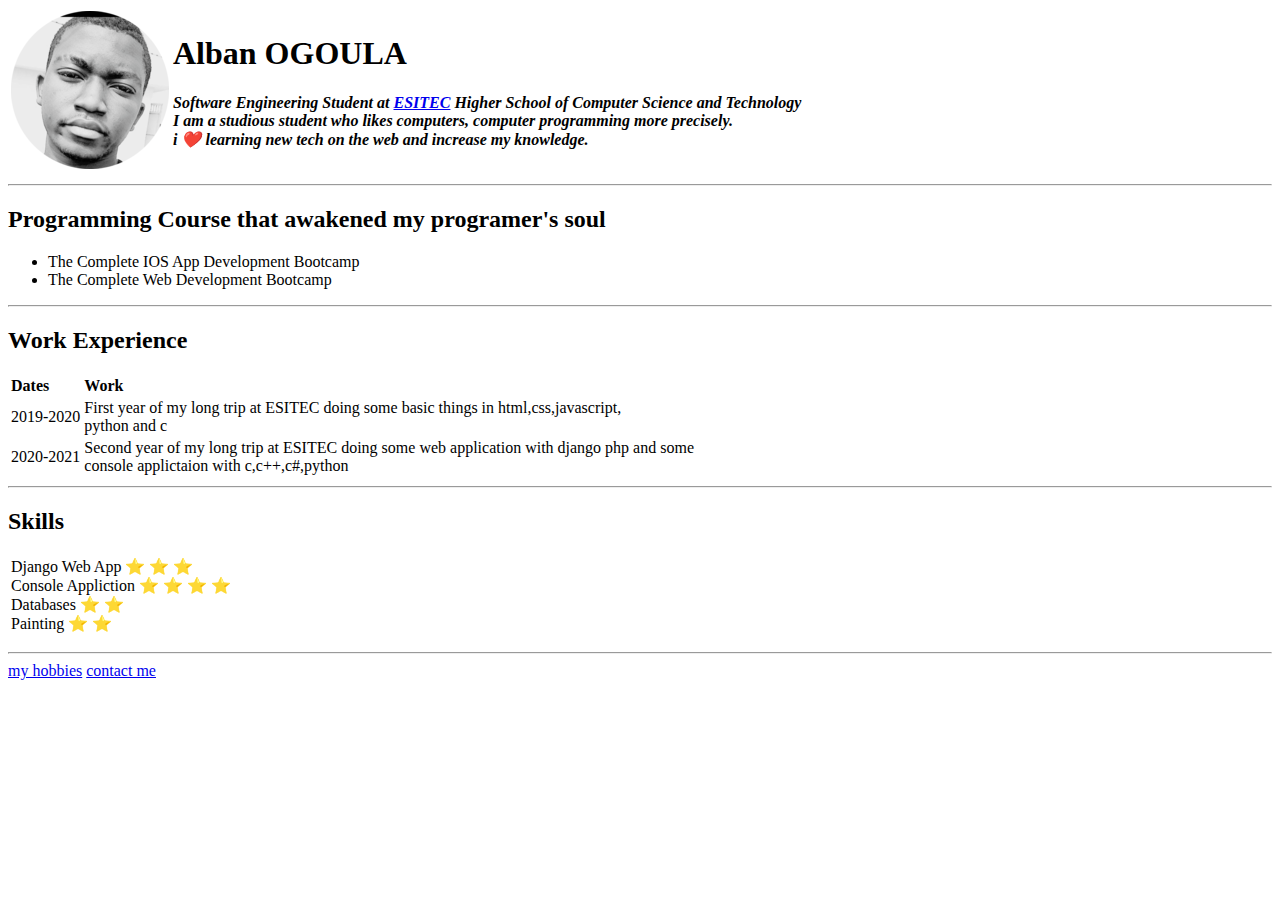
==== index.html @ a3acae91 "Add CV pages" ====
<!DOCTYPE html>
<html lang="en" dir="ltr">
  <head>
    <meta charset="utf-8">
    <meta name="twitter:" content="This is my first CV">
    <title>😞</title>
  </head>
  <body>
    <!--this a table with two cells
     the first one containe angela's picture
    the second one who she is!!!
   -->
    <table>
      <tr>
        <td><img src="images/my_profile.png" alt="Alban's profile"></td>
        <td>
          <h1>Alban OGOULA</h1>
        <h4>
          <p>
            <em>
              Software Engineering Student at <a href="https://www.http://supdeco.sn/Supdeco-Technologie-Qu-est-ce-que">ESITEC</a>
              Higher School of Computer Science and Technology<br> I am a studious student who likes computers,
              computer programming more precisely.<br>i ❤️ learning new tech on the web and increase my knowledge.
            </em>
          </p>
        </h4></td>
      </tr>
    </table>
<hr><!--this a line-->
<h2>
  Programming Course that awakened my programer's soul
</h2>
<ul>
  <li>The Complete IOS App Development Bootcamp</li>
  <li>The Complete Web Development Bootcamp</li>
</ul>
<hr>
<h2>Work Experience</h2>
<table><!--another table-->
    <tr>
        <td><b>Dates</b></td>
        <td><b>Work</b></td>
    </tr>
   <tr>
       <td>2019-2020</td>
       <td>First year of my long trip at ESITEC doing some basic things in html,css,javascript,<br>
         python and c</td>
   </tr>
   <tr>
     <td>2020-2021</td>
     <td>Second year of my long trip at ESITEC doing some web application with django php and some <br>
     console applictaion with c,c++,c#,python</td>
   </tr>
</table>
<hr>
<h2>Skills</h2>
<p>
  <!--another table-->
  <table>
    <tr>
      <td>
        Django Web App ⭐ ⭐ ⭐ <br>
        Console Appliction  ⭐ ⭐ ⭐ ⭐ <br>
        Databases ⭐ ⭐ <br>
        Painting ⭐ ⭐
      </td>
    </tr>
  </table>
</p>
<hr>
<a href="hobbies.html">my hobbies</a>
<a href="contact.html">contact me</a>
  </body>
</html>
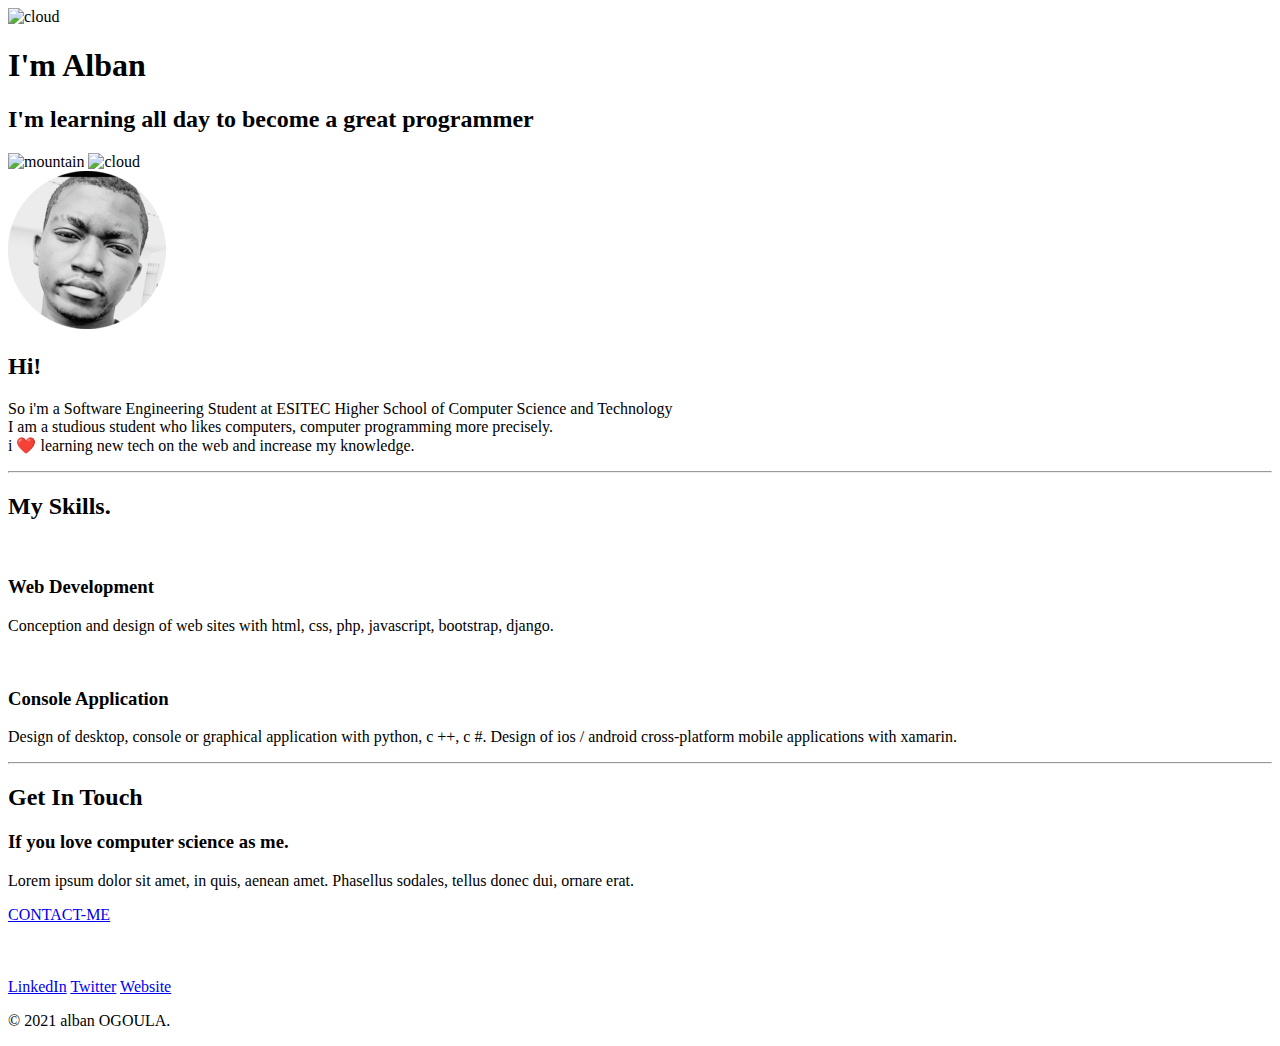
==== commit 5903b035: "new index" ====
--- a/index.html
+++ b/index.html
@@ -1,74 +1,70 @@
-<!DOCTYPE html>
-<html lang="en" dir="ltr">
-  <head>
-    <meta charset="utf-8">
-    <meta name="twitter:" content="This is my first CV">
-    <title>😞</title>
-  </head>
-  <body>
-    <!--this a table with two cells
-     the first one containe angela's picture
-    the second one who she is!!!
-   -->
-    <table>
-      <tr>
-        <td><img src="images/my_profile.png" alt="Alban's profile"></td>
-        <td>
-          <h1>Alban OGOULA</h1>
-        <h4>
-          <p>
-            <em>
-              Software Engineering Student at <a href="https://www.http://supdeco.sn/Supdeco-Technologie-Qu-est-ce-que">ESITEC</a>
-              Higher School of Computer Science and Technology<br> I am a studious student who likes computers,
-              computer programming more precisely.<br>i ❤️ learning new tech on the web and increase my knowledge.
-            </em>
-          </p>
-        </h4></td>
-      </tr>
-    </table>
-<hr><!--this a line-->
-<h2>
-  Programming Course that awakened my programer's soul
-</h2>
-<ul>
-  <li>The Complete IOS App Development Bootcamp</li>
-  <li>The Complete Web Development Bootcamp</li>
-</ul>
-<hr>
-<h2>Work Experience</h2>
-<table><!--another table-->
-    <tr>
-        <td><b>Dates</b></td>
-        <td><b>Work</b></td>
-    </tr>
-   <tr>
-       <td>2019-2020</td>
-       <td>First year of my long trip at ESITEC doing some basic things in html,css,javascript,<br>
-         python and c</td>
-   </tr>
-   <tr>
-     <td>2020-2021</td>
-     <td>Second year of my long trip at ESITEC doing some web application with django php and some <br>
-     console applictaion with c,c++,c#,python</td>
-   </tr>
-</table>
-<hr>
-<h2>Skills</h2>
-<p>
-  <!--another table-->
-  <table>
-    <tr>
-      <td>
-        Django Web App ⭐ ⭐ ⭐ <br>
-        Console Appliction  ⭐ ⭐ ⭐ ⭐ <br>
-        Databases ⭐ ⭐ <br>
-        Painting ⭐ ⭐
-      </td>
-    </tr>
-  </table>
-</p>
-<hr>
-<a href="hobbies.html">my hobbies</a>
-<a href="contact.html">contact me</a>
-  </body>
-</html>
+<!DOCTYPE html>
+<html lang="en" dir="ltr">
+
+<head>
+    <meta charset="utf-8">
+    <link rel="stylesheet" href="css/styles.css">
+    <link rel="icon" href="favicon.ico">
+    <link rel="preconnect" href="https://fonts.gstatic.com">
+    <link href="https://fonts.googleapis.com/css2?family=Merriweather:wght@300&family=Montserrat:ital,wght@1,100&family=Sacramento&display=swap" rel="stylesheet">
+    <link rel="preconnect" href="https://fonts.gstatic.com">
+    <link href="https://fonts.googleapis.com/css2?family=Itim&display=swap" rel="stylesheet">
+    <link rel="preconnect" href="https://fonts.gstatic.com">
+    <link href="https://fonts.googleapis.com/css2?family=Roboto:ital,wght@1,300&display=swap" rel="stylesheet">
+    <title>WHO AM I?🤔</title>
+</head>
+
+<body>
+    <div class="container">
+        <img class="imga" src="images/cloud.png" alt="cloud">
+        <h1>I'm Alban</h1>
+        <h2>I'm learning all day to become a great programmer</h2>
+        <img class="images" src="images/mountain.png" alt="mountain">
+        <img class="imgb" src="images/cloud.png" alt="cloud">
+    </div>
+    <div class="middle-container">
+        <div class="profile">
+            <img src="images/my_profile.png" alt="my profile pic">
+            <h2>Hi!</h2>
+            <p>
+                So i'm a Software Engineering Student at ESITEC Higher School of Computer Science and Technology <br>
+                I am a studious student who likes computers, computer programming more precisely. <br>
+                i ❤️ learning new tech on the web and increase my knowledge.<br>
+            </p>
+        </div>
+        <hr>
+        <div class="skills">
+            <h2 class="myski">My Skills.</h2>
+            <div class="skill-row">
+                <img class="sk" src="https://media.giphy.com/media/MaI6BylfjAkDkfk4OC/giphy.gif" alt="">
+                <h3>Web Development</h3>
+                <p>Conception and design of web sites with html, css, php, javascript, bootstrap, django.</p>
+            </div>
+            <div class="skill-row">
+                <img class="sk1" src="images/console.png" alt="">
+                <h3>Console Application</h3>
+                <p>Design of desktop, console or graphical application with python, c ++, c #. Design of ios / android cross-platform mobile applications with xamarin.</p>
+            </div>
+        </div>
+        <hr>
+        <div class="contact-me">
+            <h2 class="get">Get In Touch</h2>
+            <h3>If you love computer science as me.</h3>
+            <p>Lorem ipsum dolor sit amet, in quis, aenean amet. Phasellus sodales, tellus donec dui, ornare erat.</p>
+        </div>
+        <a class="btn" href="mailto:albanogoula65@gmail.com">CONTACT-ME</a>
+    </div>
+
+
+    <div class="bottom-container">
+        <br>
+        <br>
+        <br>
+        <a class="footer-link" href="https://www.linkedin.com/">LinkedIn</a>
+        <a class="footer-link" href="https://twitter.com/">Twitter</a>
+        <a class="footer-link" href="https://www.appbrewery.co/">Website</a>
+        <p class="cpr">© 2021 alban OGOULA.</p>
+    </div>
+</body>
+
+</html>
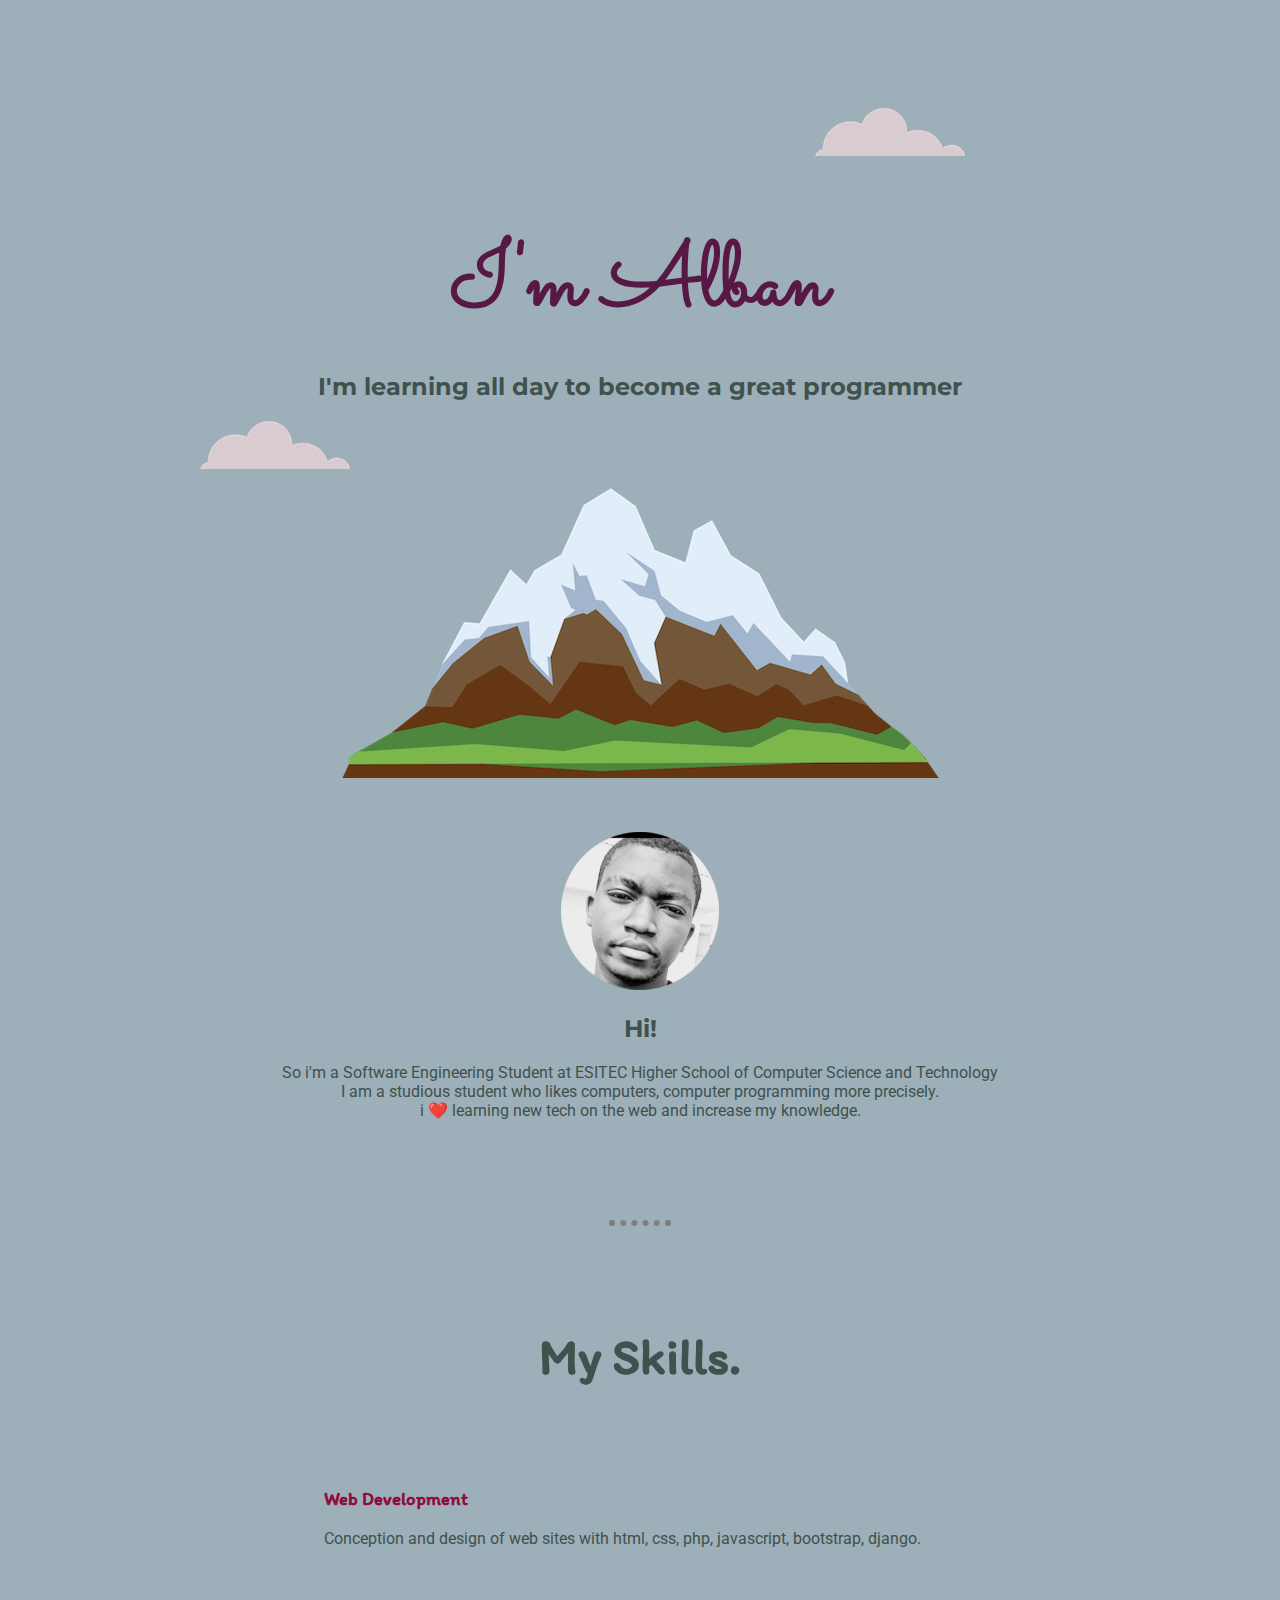
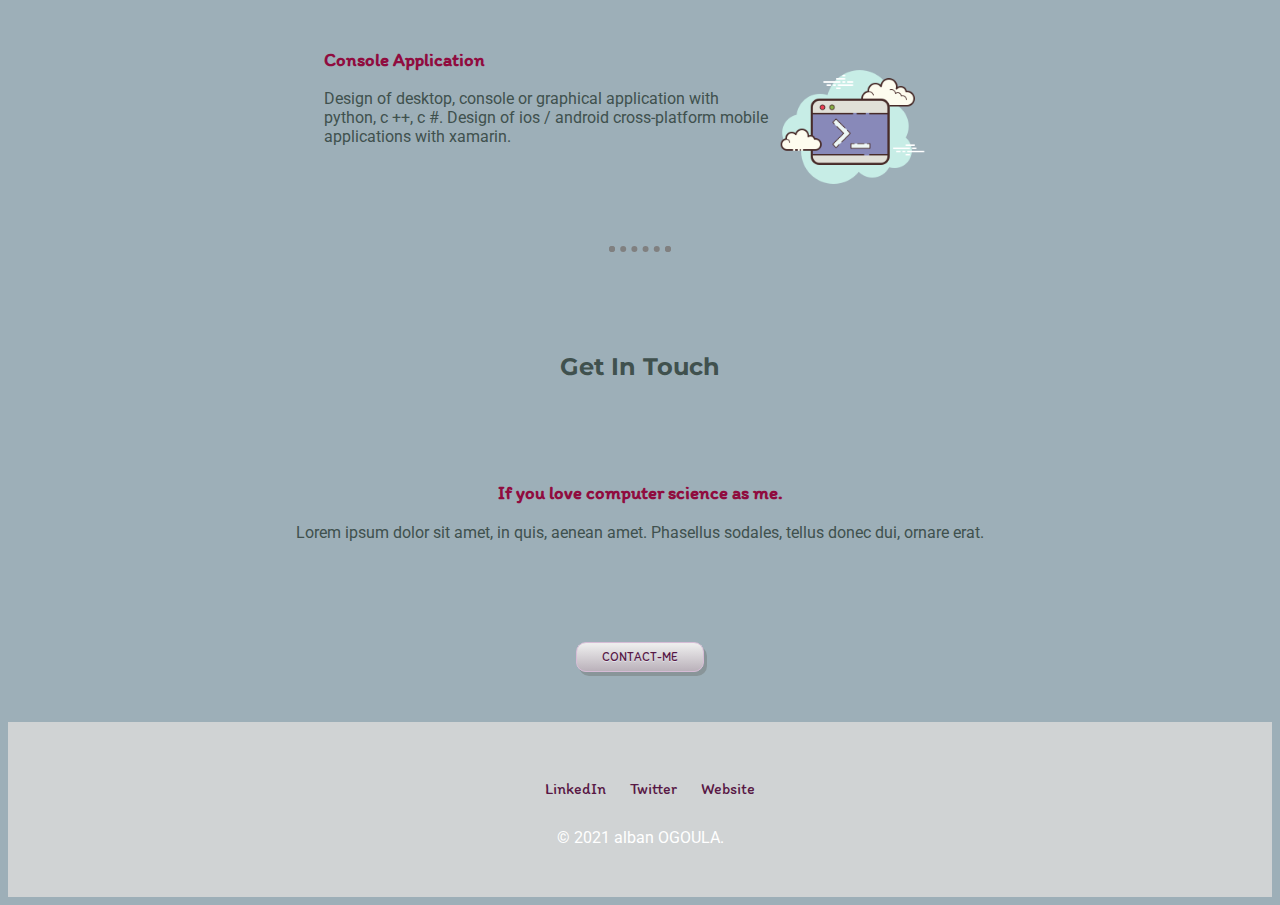
==== commit 88116c2e: "link update" ====
--- a/index.html
+++ b/index.html
@@ -60,9 +60,9 @@
         <br>
         <br>
         <br>
-        <a class="footer-link" href="https://www.linkedin.com/">LinkedIn</a>
-        <a class="footer-link" href="https://twitter.com/">Twitter</a>
-        <a class="footer-link" href="https://www.appbrewery.co/">Website</a>
+        <a class="footer-link" href="https://www.linkedin.com/public-profile/settings?trk=d_flagship3_profile_self_view_public_profile&lipi=urn%3Ali%3Apage%3Ad_flagship3_profile_self_edit_top_card%3BS5xxFL14QZCmkHZYH%2Bk%2Frw%3D%3D">LinkedIn</a>
+        <a class="footer-link" href="https://twitter.com/alban_ogoula">Twitter</a>
+        <a class="footer-link" href="#">Website</a>
         <p class="cpr">© 2021 alban OGOULA.</p>
     </div>
 </body>
--- a/css/styles.css
+++ b/css/styles.css
@@ -0,0 +1,133 @@
+body {
+    color: #40514e;
+    background-color: #9DAFB8;
+    margin: 1;
+    text-align: center;
+    font-family: 'Roboto', sans-serif;
+}
+
+a {
+    text-decoration: none;
+    font-family: 'Itim', cursive;
+    color: #581845;
+}
+
+a:hover {
+    color: #B3B6B7;
+}
+
+h1 {
+    font-size: 90px;
+    font-family: 'Sacramento', cursive;
+    margin-bottom: 15px;
+    color: #581845;
+}
+
+h3 {
+    color: #900C3F;
+    font-family: 'Itim', cursive;
+}
+
+h2 {
+    font-family: 'Montserrat', sans-serif;
+}
+
+div {
+    background-color: #9DAFB8;
+}
+
+hr {
+    border: dotted 6px;
+    border-bottom: none;
+    margin: 100px auto 100px auto;
+    width: 4%;
+}
+
+.myski {
+    font-size: 50px;
+    font-family: 'Itim', cursive;
+}
+
+.middle-container {
+    margin-top: 50px;
+}
+
+.images, .imga {
+    display: inline-block;
+}
+
+.imga {
+    margin-left: 500px;
+    margin-top: 100px;
+}
+
+.imgb {
+    position: absolute;
+    left: 200px;
+}
+
+.skill-row {
+    width: 50%;
+    margin: 100px auto 100px;
+    text-align: left;
+}
+
+.sk {
+    width: 25%;
+    float: left;
+    margin-right: 30px;
+}
+
+.sk1 {
+    width: 25%;
+    float: right;
+    margin-right: 30px;
+}
+
+.get, .contact-me {
+    margin-bottom: 100px;
+}
+
+.bottom-container {
+    text-align: center;
+    margin-top: 50px;
+    background-color: #D0D3D4;
+    padding-bottom: 50px;
+}
+
+.btn {
+    box-shadow: 3px 4px 0px 0px #899599;
+    background: linear-gradient(to bottom, #ededed 5%, #bab1ba 100%);
+    background-color: #ededed;
+    border-radius: 10px;
+    border: 1px solid #d6bcd6;
+    display: inline-block;
+    cursor: pointer;
+    color: #581845;
+    font-family: 'Itim', cursive;
+    font-size: 12px;
+    padding: 7px 25px;
+    text-decoration: none;
+    text-shadow: 0px 1px 0px #e1e2ed;
+}
+
+.btn:hover {
+    background: linear-gradient(to bottom, #515A5A 5%, #581845 100%);
+    background-color: #bab1ba;
+}
+
+.btn:active {
+    position: relative;
+    top: 1px;
+}
+
+.footer-link {
+    margin-left: 20px;
+}
+
+.cpr {
+    width:40%;
+    margin:30px auto 0 ;
+    color: white;
+    right: 580px;
+}
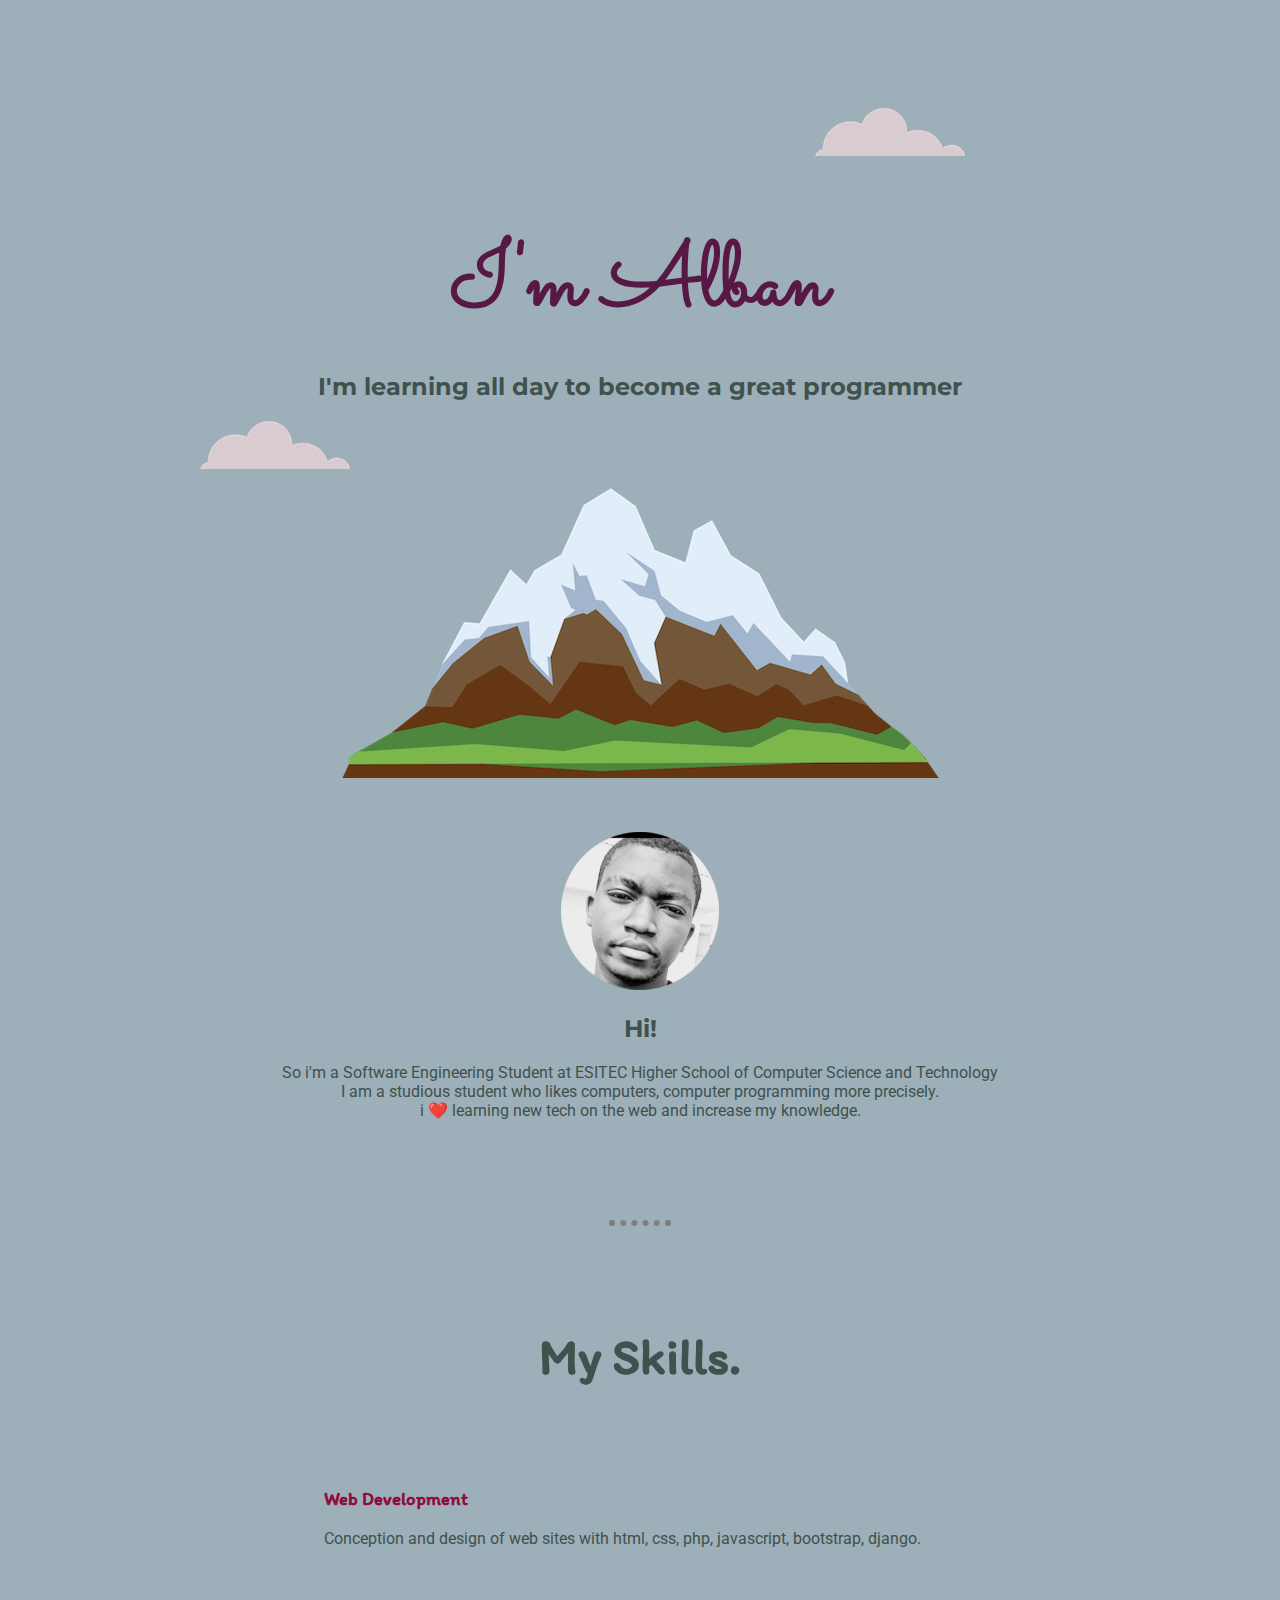
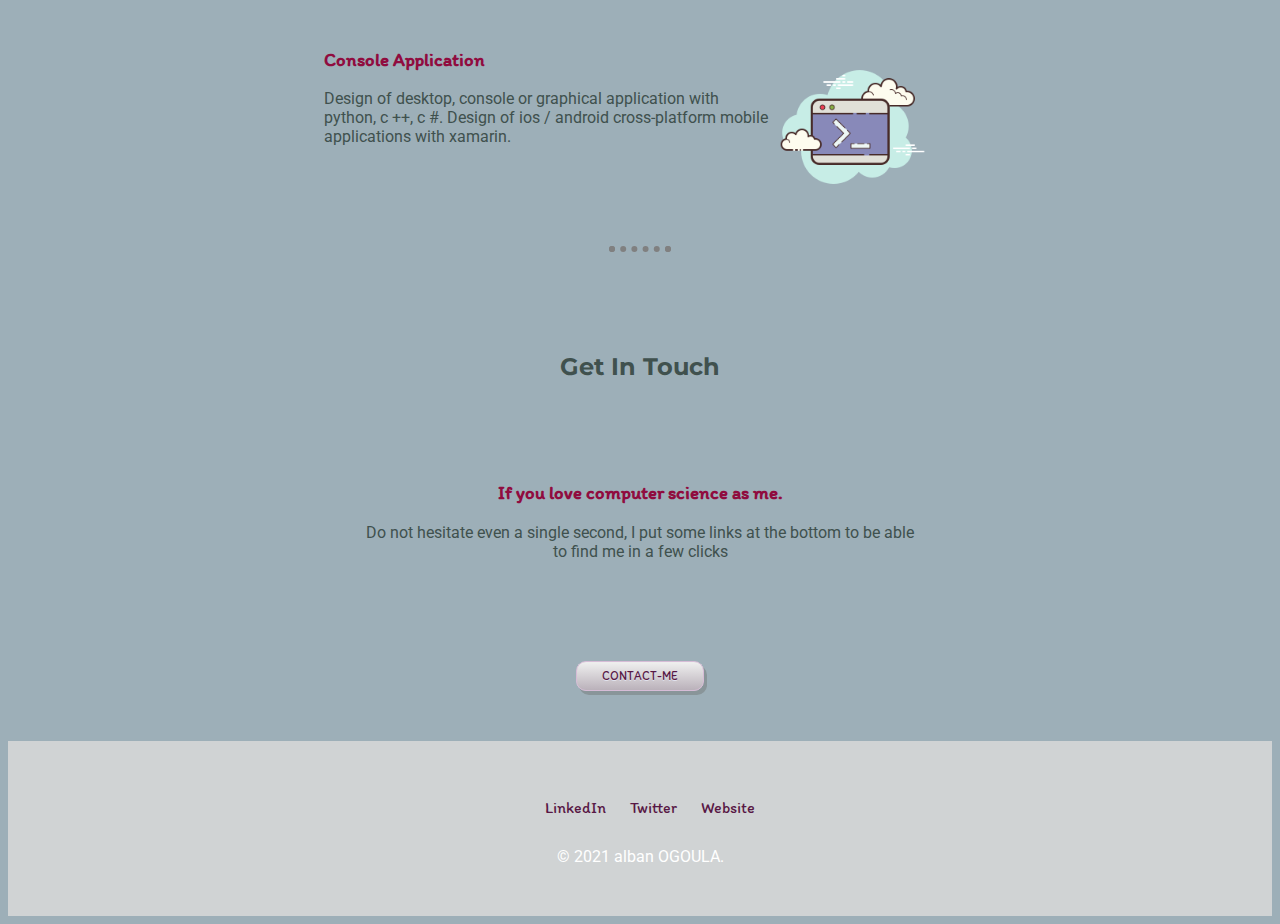
==== commit a6672148: "index update" ====
--- a/index.html
+++ b/index.html
@@ -50,7 +50,7 @@
         <div class="contact-me">
             <h2 class="get">Get In Touch</h2>
             <h3>If you love computer science as me.</h3>
-            <p>Lorem ipsum dolor sit amet, in quis, aenean amet. Phasellus sodales, tellus donec dui, ornare erat.</p>
+            <p>Do not hesitate even a single second, I put some links at the bottom to be able <br> to find me in a few clicks</p>
         </div>
         <a class="btn" href="mailto:albanogoula65@gmail.com">CONTACT-ME</a>
     </div>
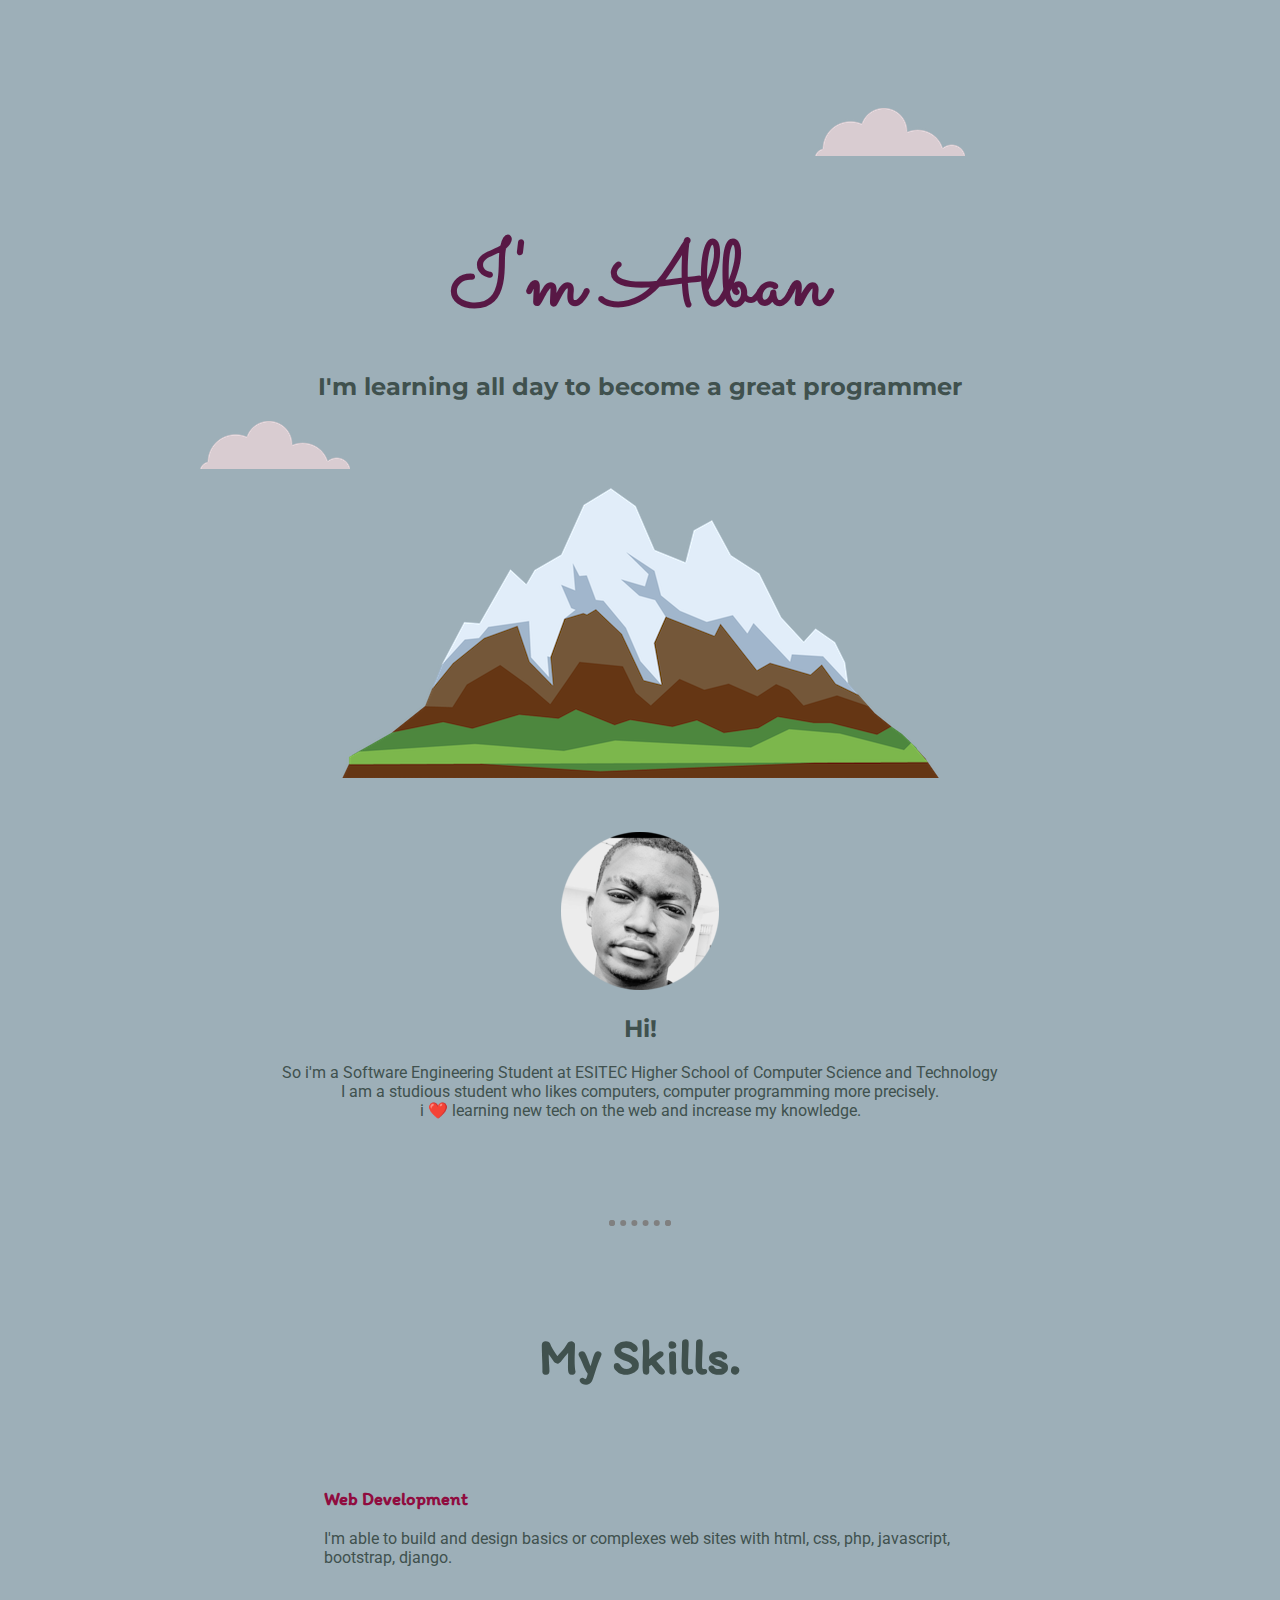
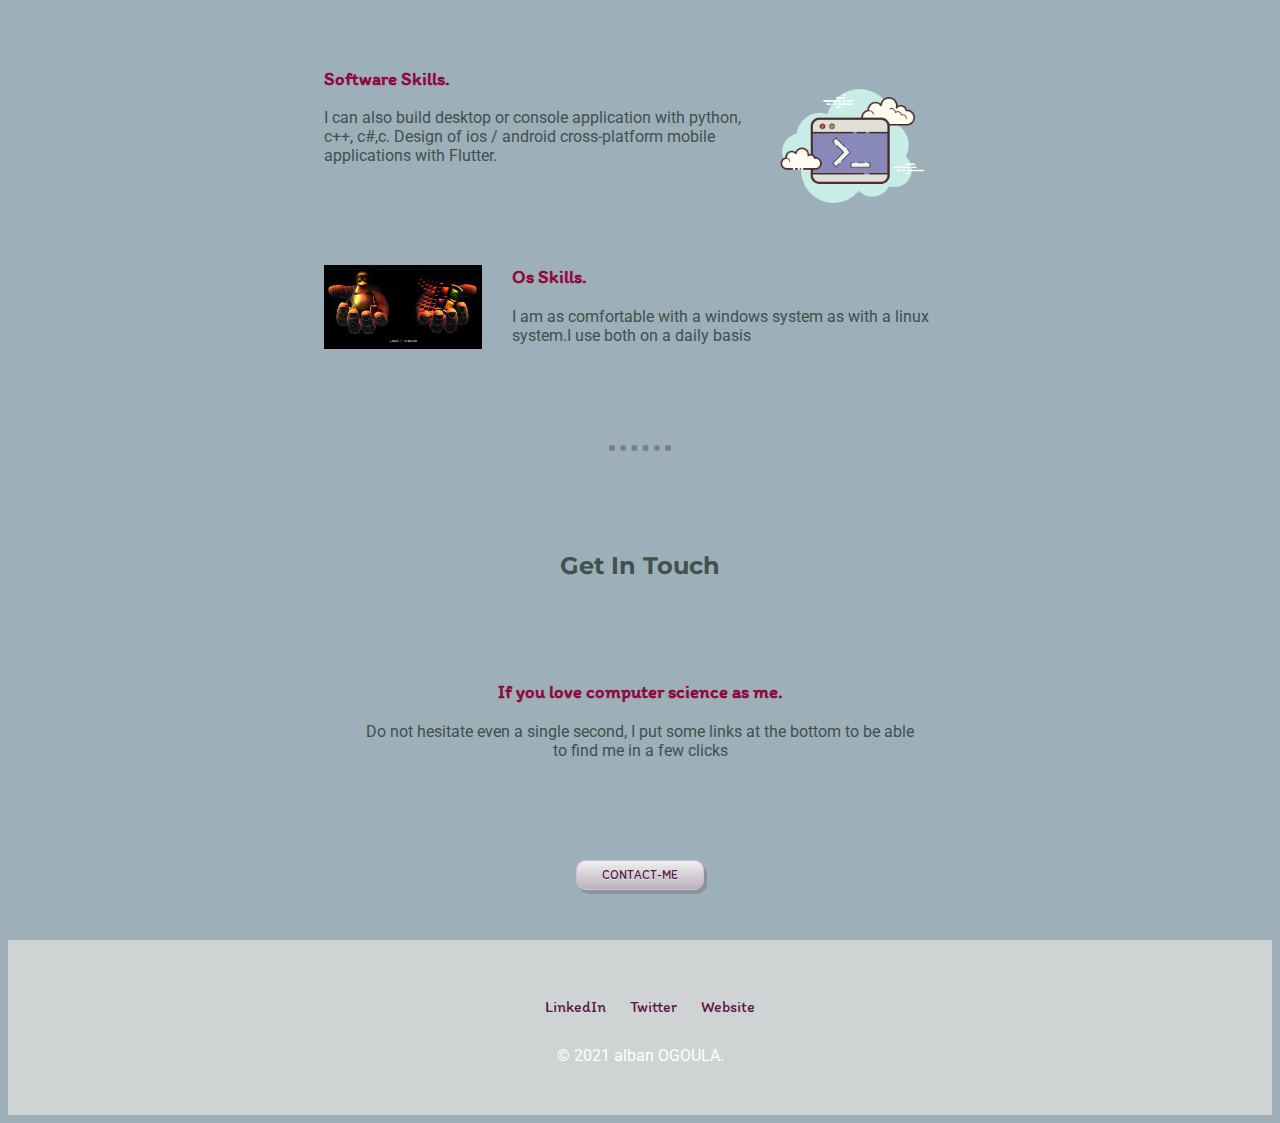
==== commit a12dd0c5: "update new skills" ====
--- a/index.html
+++ b/index.html
@@ -38,12 +38,18 @@
             <div class="skill-row">
                 <img class="sk" src="https://media.giphy.com/media/MaI6BylfjAkDkfk4OC/giphy.gif" alt="">
                 <h3>Web Development</h3>
-                <p>Conception and design of web sites with html, css, php, javascript, bootstrap, django.</p>
+                <p>I'm able to build and design basics or complexes web sites with html, css, php, javascript, bootstrap, django.</p>
             </div>
             <div class="skill-row">
                 <img class="sk1" src="images/console.png" alt="">
-                <h3>Console Application</h3>
-                <p>Design of desktop, console or graphical application with python, c ++, c #. Design of ios / android cross-platform mobile applications with xamarin.</p>
+                <h3>Software Skills.</h3>
+                <p>I can also build desktop or console application with python, c++, c#,c. Design of ios / android cross-platform mobile applications with Flutter.</p>
+            </div>
+            
+            <div class="skill-row">
+                <img class="sk" src="[data-uri]" alt="">
+                <h3>Os Skills.</h3>
+                <p>I am as comfortable with a windows system as with a linux system.I use both on a daily basis</p>
             </div>
         </div>
         <hr>
